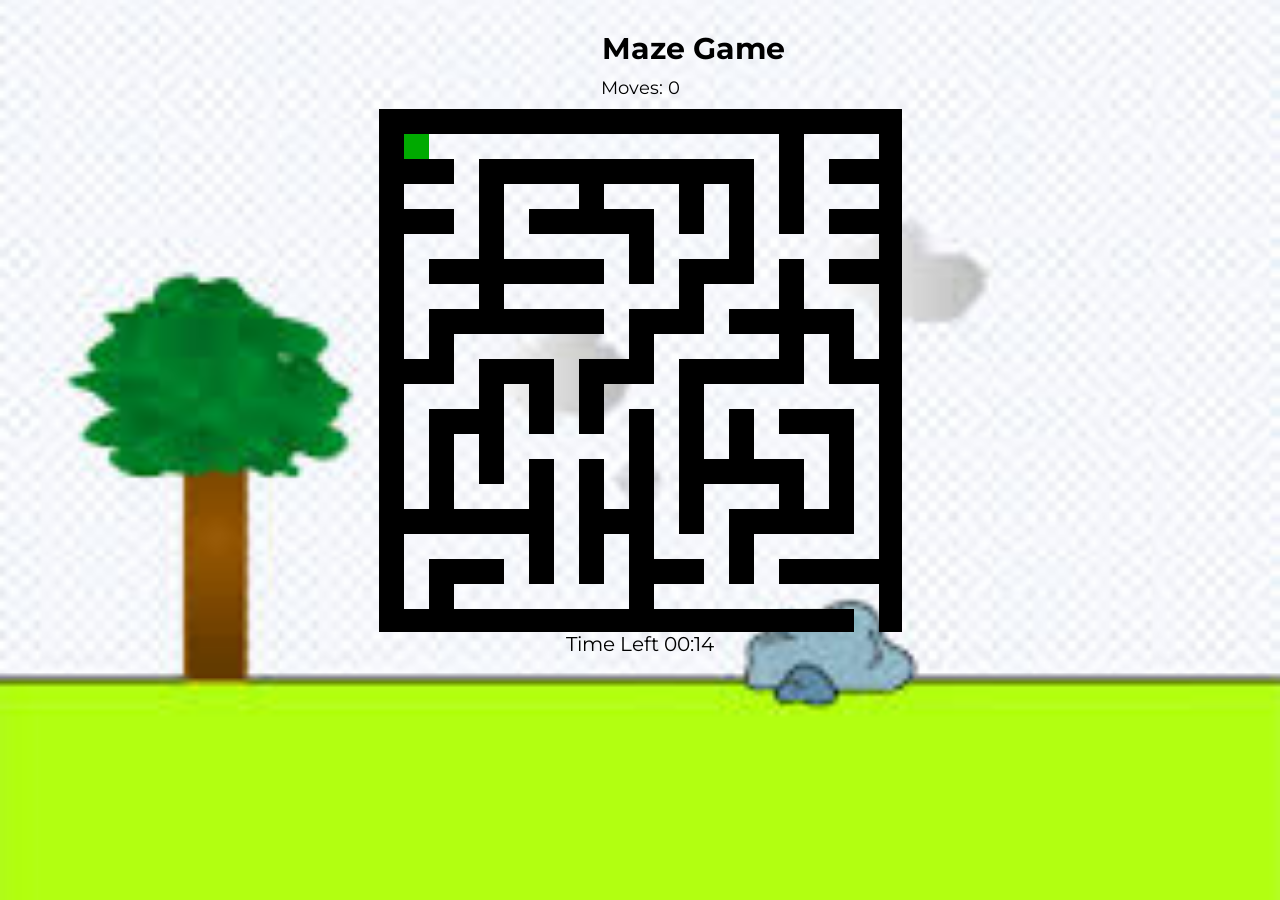
==== maze.html @ 8edf805b "Initial commit" ====
<!DOCTYPE html>
<html>

<head>
  <meta charset="utf-8">
  <meta name="viewport" content="width=device-width">
  <title>replit</title>
  <link href="style.css" rel="stylesheet" type="text/css" />
</head>

<body>
  <section>
  <div id="wrapper">
      <h1 id="heading" class="game-heading">Maze Game</h1>
      <div id="maze">
       <div id="c" class="centered-text"></div>
       <canvas id="canvas" width="523" height="523" class="centered"></canvas>
          <div id="timerel">Time Left: 00:30</div>
      </div>
      <div id="myModal" class="modal">
          <div class="modal-content">
              <div class="modal-header">
                  <span class="close">&times;</span>
                  <h2 class="gamehead"></h2>
              </div>
              <div class="modal-footer">
                <h2 id="demo" class="modal-button">Play Again?</h2>
              </div>
          </div>
      </div>
  </div>
  </section>
  
  <script src="script.js"></script>
</body>

</html>
---- style.css ----
@import url("https://fonts.googleapis.com/css2?family=Montserrat:ital,wght@0,100..900;1,100..900&display=swap");

html {
  height: 100%;
  width: 100%;
}

* {
  padding: 0;
  margin:0;
  font-family: "Montserrat",sans-serif;
}

body {
  background-image:url("[data-uri]");
  background-size:cover;
}

.centered-text {
  text-align: center;
  margin-left: auto;
  margin-right: auto;
  margin-bottom: 10px;
  font-size: large;
}

.centered {
  display: block;
  margin: 0 auto;
}

.game-heading {
  text-decoration-style: solid;
  color: rgb(0,0,0);
  width: 40%;
  margin-top: 30px;
  margin-bottom: 10px;
  font-size: 30px;
  margin-left: 47%;
}

#timerel {
  text-align: center;
  font-size:20px;
}

.modal {
  display: none;
  position: fixed;
  z-index: 1;
  padding-top:20% ;
  left:0;
  top:0;
  width:100%;
  height:100%;
  overflow:auto;
  background-color: rgba(0,0,0,0.4);
}

.modal-content {
  position: relative;
  background-color:  #fefefe;
  margin:auto;
  padding:0;
  border:1px solid #888;
  width: 30%;
  box-shadow: 0 4px 8px 0 rgba(0,0,0,0.2),0 6px 20px 0 rgba(0,0,0,0.19);
  animation-name: animatetop;
  animation-duration: 0.4s;
}

.close {
  color: white;
  float: right;
  font-size: 28px;
  font-weight: bold;
}

.modal-header {
  padding: 2px 16px;
  background-color: #8b6cf9;
  color: white;
  text-align: center;
  height: 50%;
}

.modal-footer {
  padding: 2px 16px;
  background-color: #ee44c1;
  color: white;
  text-align: center;
  height: 50%;
}
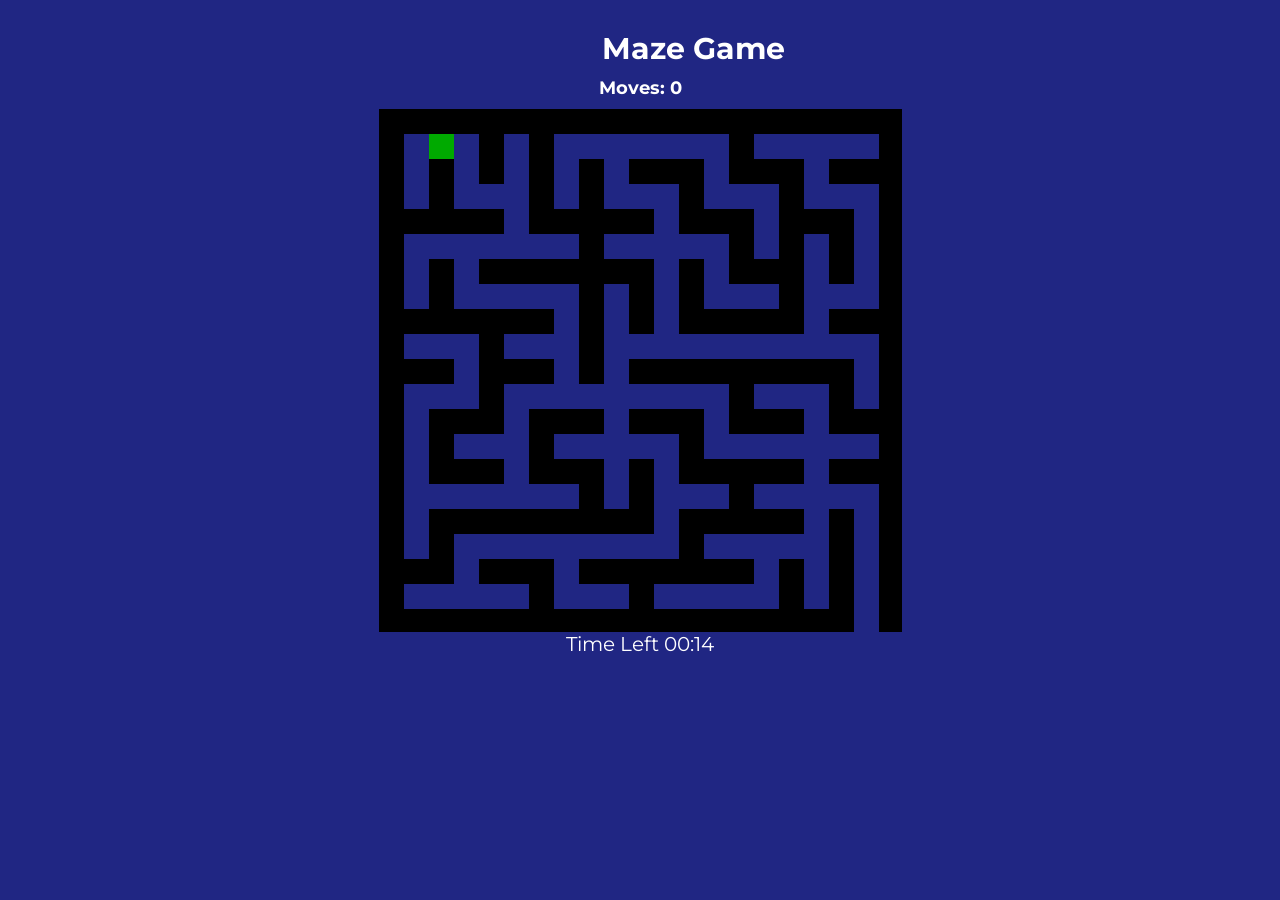
==== commit 579e74e3: "testes" ====
--- a/maze.html
+++ b/maze.html
@@ -5,17 +5,18 @@
   <meta charset="utf-8">
   <meta name="viewport" content="width=device-width">
   <title>replit</title>
-  <link href="style.css" rel="stylesheet" type="text/css" />
+  <link href="maze.css" rel="stylesheet" type="text/css" />
 </head>
 
 <body>
   <section>
+
   <div id="wrapper">
-      <h1 id="heading" class="game-heading">Maze Game</h1>
       <div id="maze">
-       <div id="c" class="centered-text"></div>
+    <h1 id="heading" class="game-heading">Maze Game</h1>
+       <b><div id="c" style="color:white" class="centered-text"></div></b>
        <canvas id="canvas" width="523" height="523" class="centered"></canvas>
-          <div id="timerel">Time Left: 00:30</div>
+          <div style="color:white" id="timerel">Time Left: 00:30</div>
       </div>
       <div id="myModal" class="modal">
           <div class="modal-content">
--- a/maze.css
+++ b/maze.css
@@ -0,0 +1,93 @@
+@import url("https://fonts.googleapis.com/css2?family=Montserrat:ital,wght@0,100..900;1,100..900&display=swap");
+
+html {
+  height: 100%;
+  width: 100%;
+}
+
+* {
+  padding: 0;
+  margin:0;
+  font-family: "Montserrat",sans-serif;
+}
+
+body {
+  background-color:#202683;
+
+}
+
+.centered-text {
+  text-align: center;
+  margin-left: auto;
+  margin-right: auto;
+  margin-bottom: 10px;
+  font-size: large;
+}
+
+.centered {
+  display: block;
+  margin: 0 auto;
+}
+
+.game-heading {
+  text-decoration-style: solid;
+  color: rgb(255, 255, 255);
+  width: 40%;
+  margin-top: 30px;
+  margin-bottom: 10px;
+  font-size: 30px;
+  margin-left: 47%;
+}
+
+#timerel {
+  text-align: center;
+  font-size:20px;
+}
+
+.modal {
+  display: none;
+  position: fixed;
+  z-index: 1;
+  padding-top:20% ;
+  left:0;
+  top:0;
+  width:100%;
+  height:100%;
+  overflow:auto;
+  background-color: rgba(0,0,0,0.4);
+}
+
+.modal-content {
+  position: relative;
+  background-color:  #fefefe;
+  margin:auto;
+  padding:0;
+  border:1px solid #888;
+  width: 30%;
+  box-shadow: 0 4px 8px 0 rgba(0,0,0,0.2),0 6px 20px 0 rgba(0,0,0,0.19);
+  animation-name: animatetop;
+  animation-duration: 0.4s;
+}
+
+.close {
+  color: white;
+  float: right;
+  font-size: 28px;
+  font-weight: bold;
+}
+
+.modal-header {
+  padding: 2px 16px;
+  background-color: #8b6cf9;
+  color: white;
+  text-align: center;
+  height: 50%;
+}
+
+.modal-footer {
+  padding: 2px 16px;
+  background-color: #ee44c1;
+  color: white;
+  text-align: center;
+  height: 50%;
+}
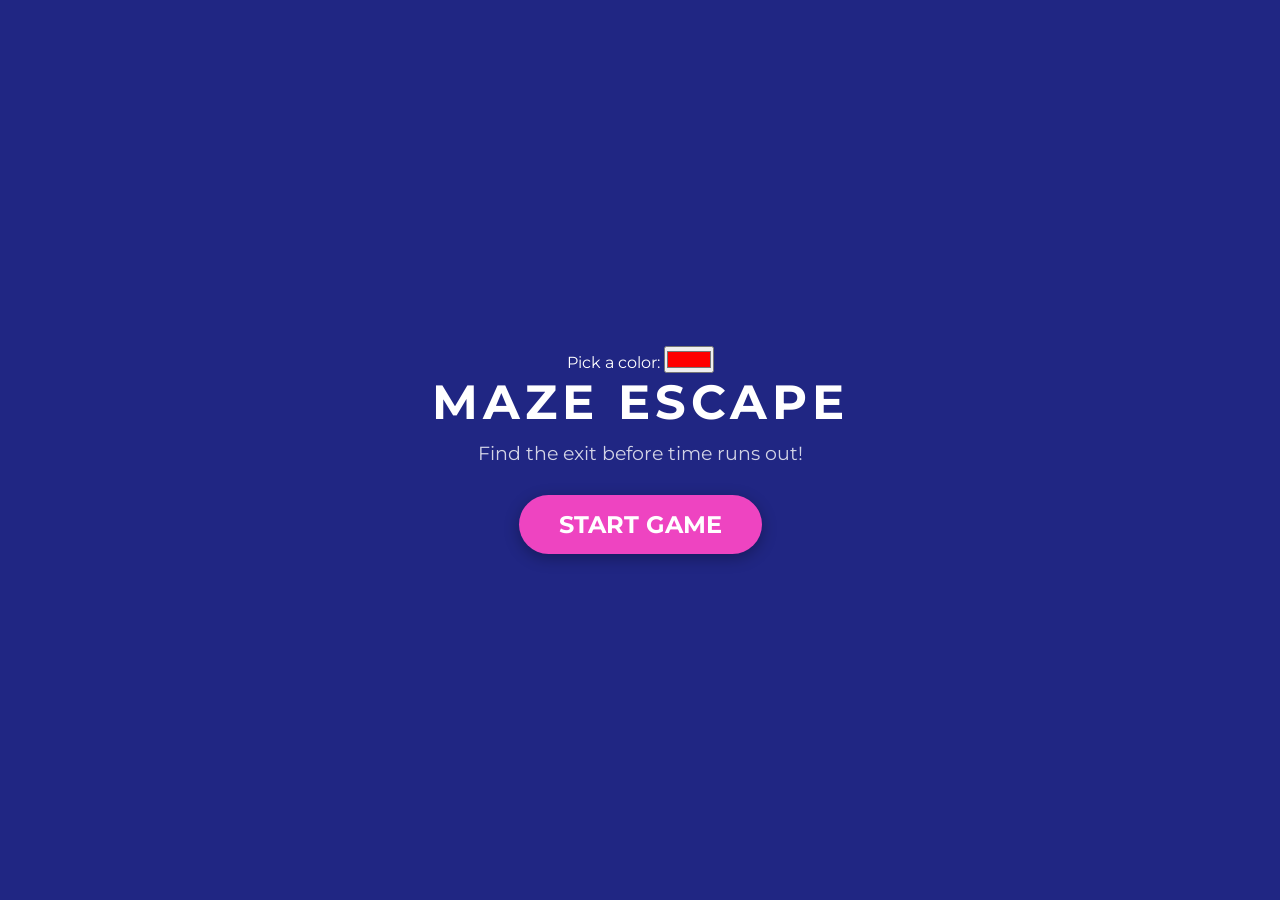
==== commit 3e46937b: "my name is anderdingus" ====
--- a/maze.html
+++ b/maze.html
@@ -4,34 +4,47 @@
 <head>
   <meta charset="utf-8">
   <meta name="viewport" content="width=device-width">
-  <title>replit</title>
+  <title>Maze Game</title>
   <link href="maze.css" rel="stylesheet" type="text/css" />
 </head>
 
 <body>
-  <section>
+    <div id="main-menu" class="menu-overlay">
+        
+        <div class="menu-content">
+            <label for="colorWheel">Pick a color:</label>
+            <input type="color" id="colorWheel" name="colorWheel" value="#ff0000">
+            <h1 class="menu-title">Maze Escape</h1>
+            <p class="menu-subtitle">Find the exit before time runs out!</p>
+            <button id="start-btn" class="menu-button">START GAME</button>
+            
+        </div>
+    </div>
 
-  <div id="wrapper">
-      <div id="maze">
-    <h1 id="heading" class="game-heading">Maze Game</h1>
-       <b><div id="c" style="color:white" class="centered-text"></div></b>
-       <canvas id="canvas" width="523" height="523" class="centered"></canvas>
-          <div style="color:white" id="timerel">Time Left: 00:30</div>
-      </div>
-      <div id="myModal" class="modal">
-          <div class="modal-content">
-              <div class="modal-header">
-                  <span class="close">&times;</span>
-                  <h2 class="gamehead"></h2>
-              </div>
-              <div class="modal-footer">
-                <h2 id="demo" class="modal-button">Play Again?</h2>
+    <section id="game-container" style="display: none;"> <div id="wrapper">
+          <div id="maze">
+            <h1 id="heading" class="game-heading">Maze Game</h1>
+            <b><div id="c" style="color:white" class="centered-text"></div></b>
+            <canvas id="canvas" width="523" height="523" class="centered"></canvas>
+            <div style="color:white" id="timerel">Time Left: 00:30</div>
+
+            <div id="joystick-container">
+                <div id="joystick-knob"></div>
+            </div>
+          </div>
+          <div id="myModal" class="modal">
+              <div class="modal-content">
+                  <div class="modal-header">
+                      <span class="close">&times;</span>
+                      <h2 class="gamehead"></h2>
+                  </div>
+                  <div class="modal-footer">
+                    <h2 id="demo" class="modal-button">Play Again?</h2>
+                  </div>
               </div>
           </div>
       </div>
-  </div>
-  </section>
-  
+    </section>
   <script src="script.js"></script>
 </body>
 
--- a/maze.css
+++ b/maze.css
@@ -15,7 +15,79 @@
   background-color:#202683;
 
 }
+/* Main Menu Overlay */
+.menu-overlay {
+  position: fixed;
+  top: 0;
+  left: 0;
+  width: 100%;
+  height: 100%;
+  background-color: #202683;
+  display: flex;
+  justify-content: center;
+  align-items: center;
+  z-index: 10;
+}
 
+.menu-content {
+  text-align: center;
+  color: white;
+}
+
+.menu-title {
+  font-size: 3rem;
+  margin-bottom: 10px;
+  text-transform: uppercase;
+  letter-spacing: 5px;
+}
+
+.menu-subtitle {
+  font-size: 1.2rem;
+  margin-bottom: 30px;
+  opacity: 0.8;
+}
+
+.menu-button {
+  background-color: #ee44c1;
+  color: white;
+  border: none;
+  padding: 15px 40px;
+  font-size: 1.5rem;
+  font-weight: bold;
+  border-radius: 50px;
+  cursor: pointer;
+  transition: transform 0.2s, background-color 0.2s;
+  box-shadow: 0 4px 15px rgba(0,0,0,0.3);
+}
+
+.menu-button:hover {
+  background-color: #8b6cf9;
+  transform: scale(1.1);
+}
+/* Joystick Container (The outer circle) */
+#joystick-container {
+    width: 120px;
+    height: 120px;
+    background-color: rgba(255, 255, 255, 0.2);
+    border-radius: 50%;
+    position: relative;
+    margin: 20px auto; /* Centers the joystick below the canvas */
+    touch-action: none; /* Prevents the screen from scrolling when using the joystick */
+    display: flex;
+    justify-content: center;
+    align-items: center;
+}
+
+/* Joystick Knob (The part you drag) */
+#joystick-knob {
+    width: 50px;
+    height: 50px;
+    background-color: rgba(255, 255, 255, 0.8);
+    border-radius: 50%;
+    position: absolute;
+    pointer-events: none; /* Allows the touch event to pass through to the container */
+    transition: transform 0.05s ease-out; /* Smooth snapping */
+}
 .centered-text {
   text-align: center;
   margin-left: auto;
